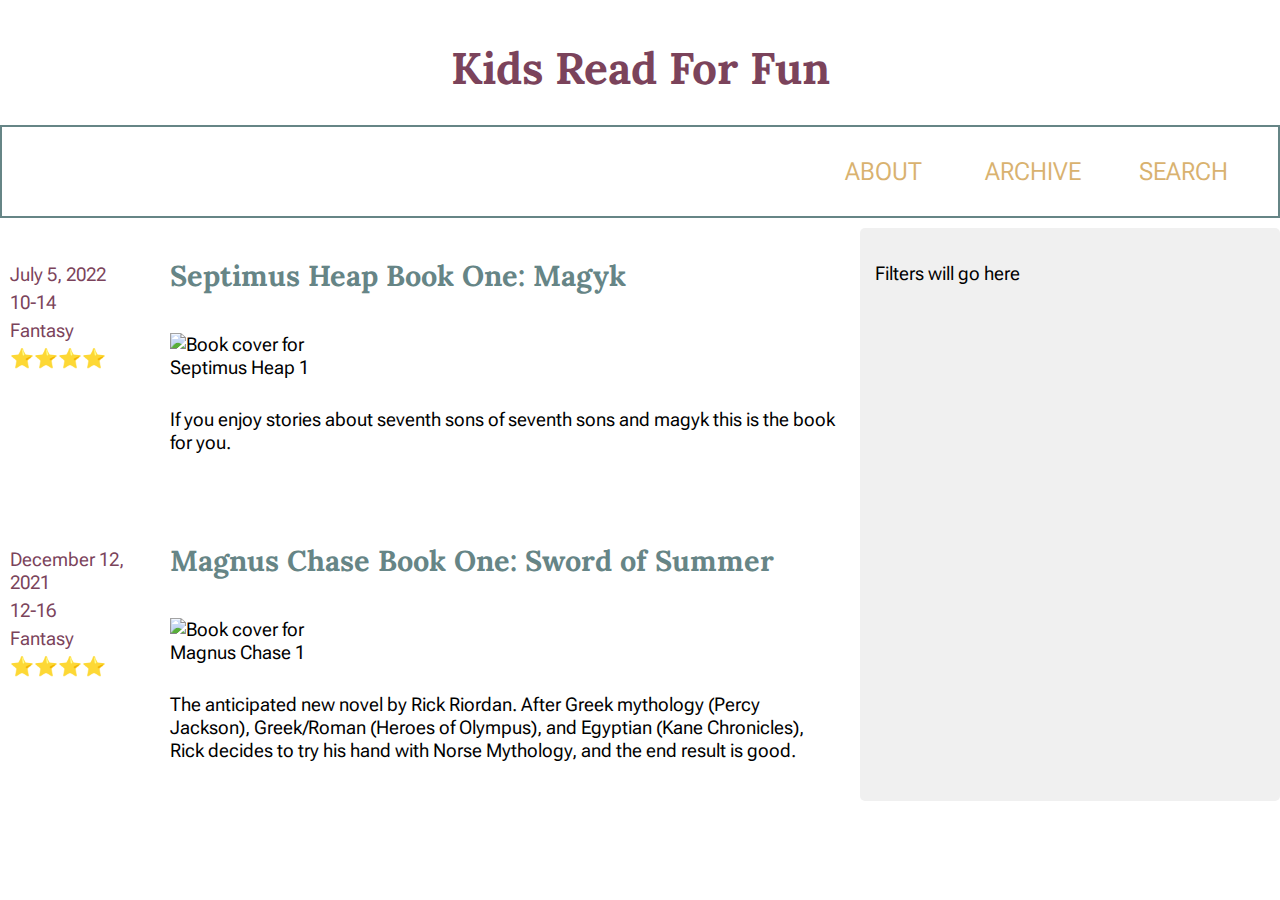
==== blog/index.html @ 0858f711 "blog part 1" ====
<!DOCTYPE html>
<html lang="en">
<head>
  <meta charset="UTF-8">
  <meta name="viewport" content="width=device-width, initial-scale=1.0">
  <meta name="description" content="Kids Read For Fun Blog. A blog for a family who loves to read and rate books.">
  <meta name="author" content="Anna Inskeep">
  <title>Kids Read For Fun</title>
  <link rel="preconnect" href="https://fonts.googleapis.com">
<link rel="preconnect" href="https://fonts.gstatic.com" crossorigin>
<link href="https://fonts.googleapis.com/css2?family=Lora:ital,wght@0,400..700;1,400..700&family=Roboto+Flex:opsz,wght@8..144,100..1000&display=swap" rel="stylesheet">
  <link rel="stylesheet" href="blog.css">
  <script src="blog.js" defer></script> 
</head>
<body>
    <header>
        <h1>Kids Read For Fun</h1>
        <nav>
            <ul>
                <li><a href="#about">About</a></li>
                <li><a href="#archive">Archive</a></li>
                <li><a href="#search">Search</a></li>
            </ul>
        </nav>
    </header>
    <main class="home-grid">
        <section class="js-info" id="article-list">
            <article class="book">
                <div class="left-info">
                    <p>July 5, 2022</p>
                    <p>10-14</p>
                    <p>Fantasy</p>
                    <p>⭐⭐⭐⭐</p>
                </div>
                <div class="middle-info">
                    <h3>Septimus Heap Book One: Magyk</h3>
                    <img src="https://upload.wikimedia.org/wikipedia/en/5/5f/Magkycover2.jpg" alt="Book cover for Septimus Heap 1">
                    <p>If you enjoy stories about seventh sons of seventh sons and magyk this is the book for you.</p>
                </div>
            </article>

            <article class="book">
                <div class="left-info">
                    <p>December 12, 2021</p>
                    <p>12-16</p>
                    <p>Fantasy</p>
                    <p>⭐⭐⭐⭐</p>
                </div>
                <div class="right-info">
                    <h3>Magnus Chase Book One: Sword of Summer</h3>
                    <img src="https://books.google.com/books/content/images/frontcover/xWuyBAAAQBAJ?fife=w300" alt="Book cover for Magnus Chase 1">
                    <p>The anticipated new novel by Rick Riordan. After Greek mythology (Percy Jackson), Greek/Roman
                         (Heroes of Olympus), and Egyptian (Kane Chronicles), Rick decides to try his hand with Norse Mythology, and the end result
                          is good.</p>
                </div>
            </article>
        </section>
        <section class="filter">
            <p>Filters will go here</p>
        </section>
    </main>
    <footer>
    </footer>
</body>
</html>
---- blog/blog.css ----
:root {
    --primary-color: #668586;   /* Main color */
    --secondary-color: #7b435b; /* Accent color */
    --accent-color: #d9b26f;    /* Highlight color */
    --primary-font: "Roboto Flex", Arial, Helvetica, sans-serif;
    --secondary-font: "Lora", Arial Helvetica, sans-serif;
}

body {
    font-family: var(--primary-font);
    font-size: 1.2em;
    margin: 0;
    padding: 0;
    background-color: white;
}

h1, h3 {
    font-family: var(--secondary-font)
}

h1 {
    font-size: 2.3em;
    color: var(--secondary-color);
}

h3 {
    font-size: 1.5em;
    color: var(--primary-color);
}

a:link, a:visited {
    color: var(--accent-color);
    text-decoration: none;
}

a:hover, a:active {
    color: var(--secondary-color);
}

header {
    padding: 10px 0;
    text-align: center;
}

header nav ul {
    list-style-type: none;
    margin: 0 auto;
    padding: 20px;
    display: grid; 
    grid-template-columns: 150px 150px 150px;
    justify-content: end; 
    border: 2px solid var(--primary-color);
}

header nav ul li {
    display: inline-block;
    margin: 0 15px;
}

header nav ul a {
    font-size: 1.3em;
    text-transform: uppercase;
}

.left-info {
    color: var(--secondary-color);
}

nav ul {
    display: grid;
    grid-template-columns: 150px 150px 150px;
    justify-content: end;
    list-style-type: none;
    padding: 0;
    margin: 0;
}
  
nav ul li {
    text-align: center;
}
  
nav ul li a {
    display: block;
    padding: 10px;
    text-decoration: none;
    color: black;
}

.book {
    display: grid;
    grid-template-columns: 150px 1fr; 
    gap: 20px; 
    margin-bottom: 20px;
}
  
.book .left-info p {
    margin-top: 35px;
    margin-bottom: -30px;
    margin-left: 10px;
}
  
.book .middle-info, .book .right-info {
    display: flex;
    flex-direction: column;
    gap: 10px;
}
  
.book img {
    max-width: 150px;
    height: auto;
}
  
.home-grid {
    display: grid;
    grid-template-columns: 2fr 1fr; 
    gap: 20px;
}
  
.js-info {
    display: flex;
    flex-direction: column;
    gap: 20px;
}
  
.filter {
    background: #f0f0f0;
    padding: 15px;
    border-radius: 5px;
}
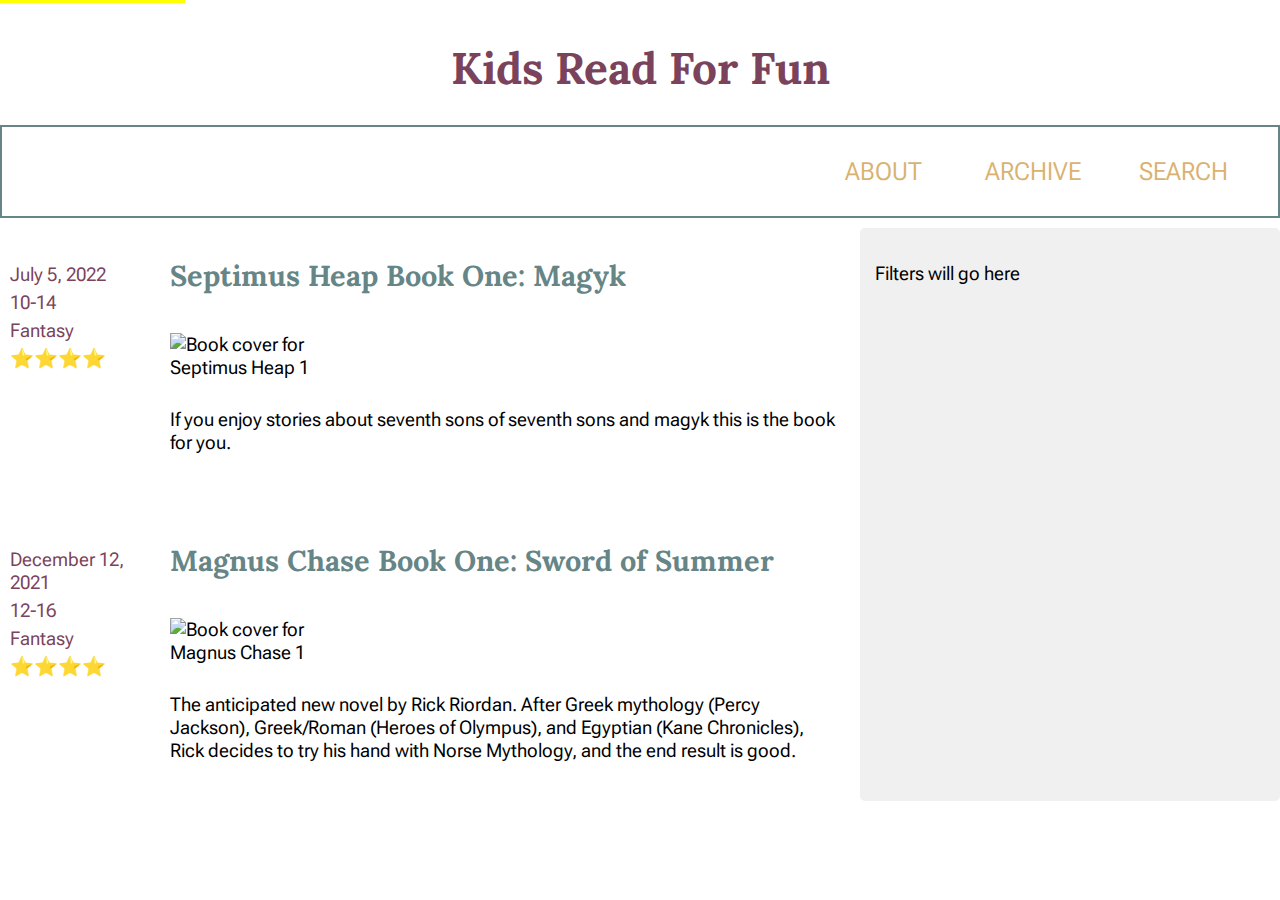
==== commit c09ee375: "blog part 1 finishing touches" ====
--- a/blog/index.html
+++ b/blog/index.html
@@ -14,6 +14,9 @@
 </head>
 <body>
     <header>
+        <div class="skiptocontent">
+            <a href="#maincontent">skip to main content</a>
+          </div>
         <h1>Kids Read For Fun</h1>
         <nav>
             <ul>
--- a/blog/blog.css
+++ b/blog/blog.css
@@ -128,4 +128,18 @@
     border-radius: 5px;
 }
   
-  
+.skiptocontent a {
+    position: absolute;
+    top: -40px; 
+    left: 0; 
+    background-color: #ff0; 
+    color: black; 
+    padding: 10px; 
+    text-decoration: none; 
+    z-index: 1000; 
+}
+
+
+.skiptocontent a:focus {
+    top: 0; 
+} 
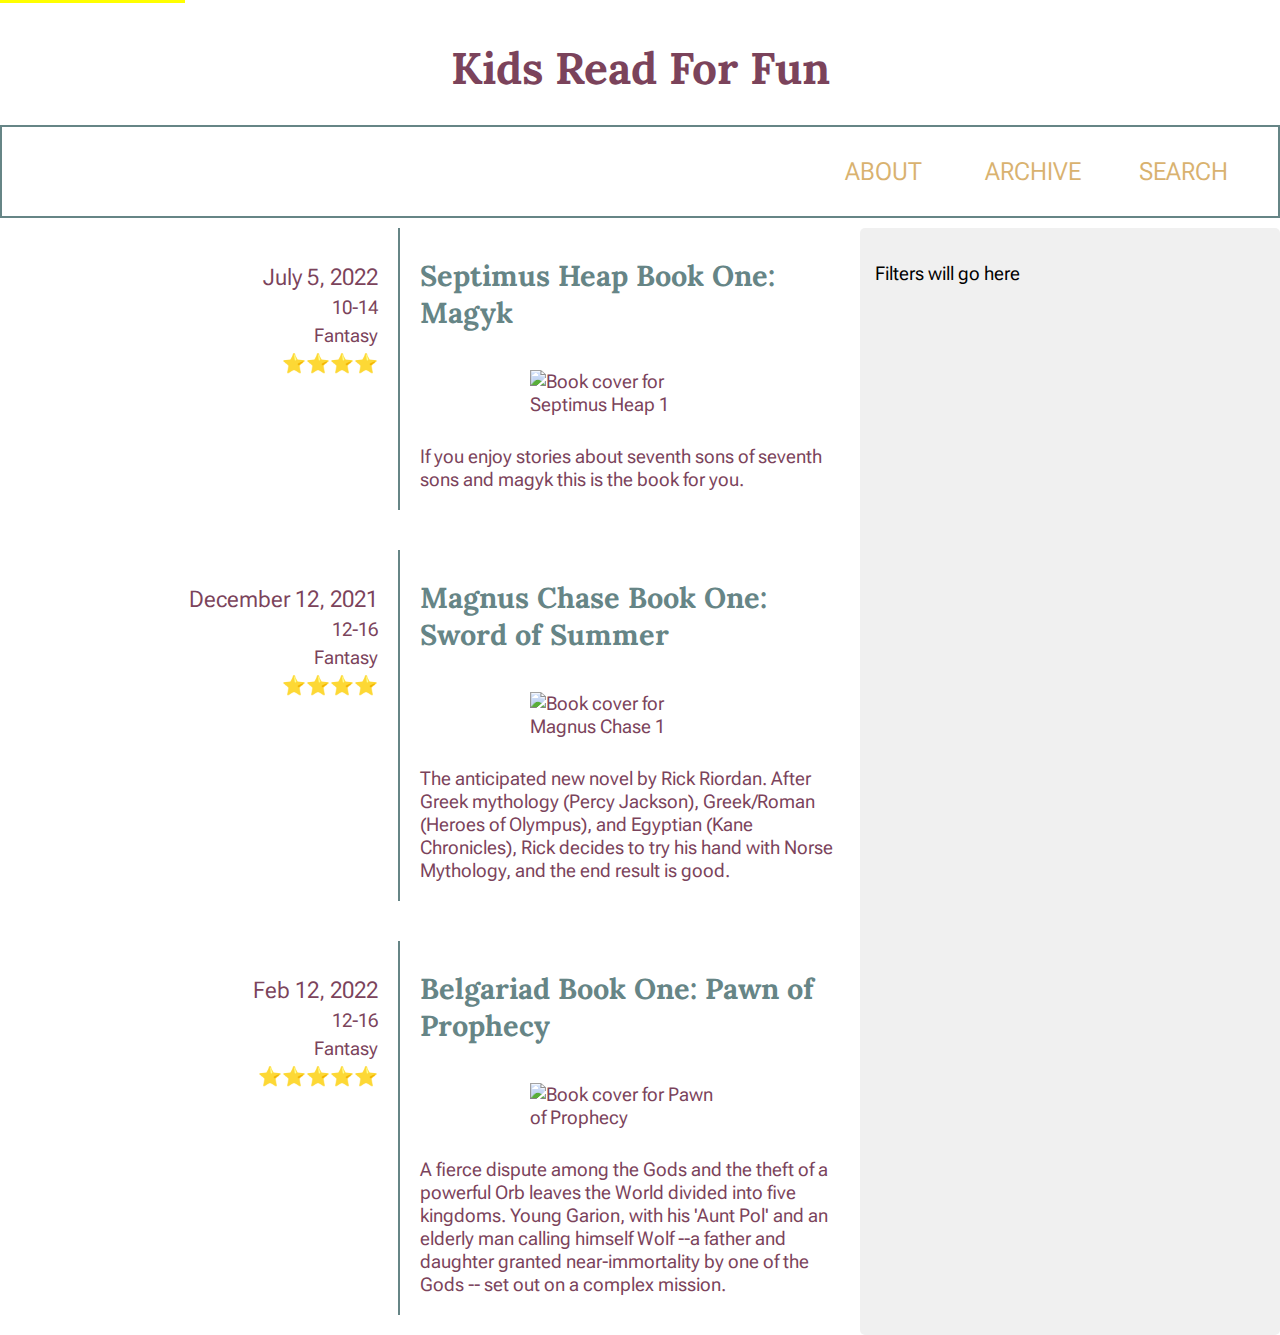
==== commit 537c76c0: "blog part 2 done" ====
--- a/blog/index.html
+++ b/blog/index.html
@@ -28,35 +28,7 @@
     </header>
     <main class="home-grid">
         <section class="js-info" id="article-list">
-            <article class="book">
-                <div class="left-info">
-                    <p>July 5, 2022</p>
-                    <p>10-14</p>
-                    <p>Fantasy</p>
-                    <p>⭐⭐⭐⭐</p>
-                </div>
-                <div class="middle-info">
-                    <h3>Septimus Heap Book One: Magyk</h3>
-                    <img src="https://upload.wikimedia.org/wikipedia/en/5/5f/Magkycover2.jpg" alt="Book cover for Septimus Heap 1">
-                    <p>If you enjoy stories about seventh sons of seventh sons and magyk this is the book for you.</p>
-                </div>
-            </article>
-
-            <article class="book">
-                <div class="left-info">
-                    <p>December 12, 2021</p>
-                    <p>12-16</p>
-                    <p>Fantasy</p>
-                    <p>⭐⭐⭐⭐</p>
-                </div>
-                <div class="right-info">
-                    <h3>Magnus Chase Book One: Sword of Summer</h3>
-                    <img src="https://books.google.com/books/content/images/frontcover/xWuyBAAAQBAJ?fife=w300" alt="Book cover for Magnus Chase 1">
-                    <p>The anticipated new novel by Rick Riordan. After Greek mythology (Percy Jackson), Greek/Roman
-                         (Heroes of Olympus), and Egyptian (Kane Chronicles), Rick decides to try his hand with Norse Mythology, and the end result
-                          is good.</p>
-                </div>
-            </article>
+            
         </section>
         <section class="filter">
             <p>Filters will go here</p>
@@ -66,3 +38,4 @@
     </footer>
 </body>
 </html>
+
--- a/blog/blog.css
+++ b/blog/blog.css
@@ -64,6 +64,9 @@
 
 .left-info {
     color: var(--secondary-color);
+    border-right: 2px solid var(--primary-color);
+    padding-left: 30px;
+    padding-right: 20px;
 }
 
 nav ul {
@@ -88,7 +91,7 @@
 
 .book {
     display: grid;
-    grid-template-columns: 150px 1fr; 
+    grid-template-columns: 400px 1fr; 
     gap: 20px; 
     margin-bottom: 20px;
 }
@@ -96,7 +99,15 @@
 .book .left-info p {
     margin-top: 35px;
     margin-bottom: -30px;
-    margin-left: 10px;
+    text-align: right;
+}
+
+.book .left-info h4 {
+    margin-top: 35px;
+    margin-bottom: -30px;
+    text-align: right;
+    font-weight: normal;
+    font-size: 1.22em;
 }
   
 .book .middle-info, .book .right-info {
@@ -106,8 +117,10 @@
 }
   
 .book img {
-    max-width: 150px;
+    max-width: 200px;
     height: auto;
+    display: block; 
+    margin: 0 auto;
 }
   
 .home-grid {
@@ -120,6 +133,7 @@
     display: flex;
     flex-direction: column;
     gap: 20px;
+    color: var(--secondary-color);
 }
   
 .filter {
